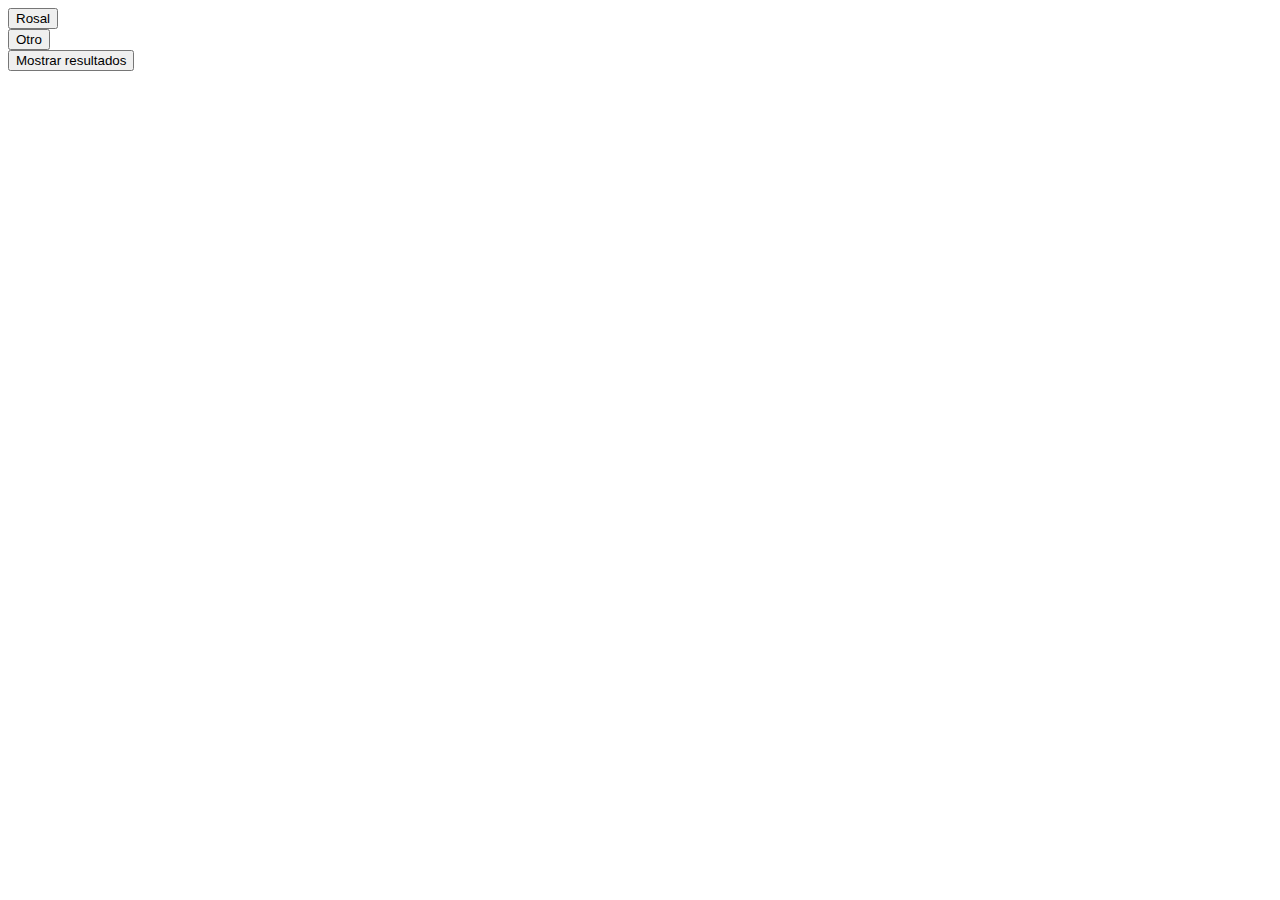
==== index.html @ 0fdda374 "j" ====
<!DOCTYPE html>
<html lang="en">
<head>
    <meta charset="UTF-8">
    <meta name="viewport" content="width=device-width, initial-scale=1.0">
    <title>Rosal</title>
    <link rel="stylesheet" href="/Rosal/css/style.css">
    <link href="https://fonts.googleapis.com/css2?family=Pacifico&display=swap" rel="stylesheet">
</head>
<body>
    <div id="controls">
        <div class="orange-btn-container">
            <button id="contador1-btn" onclick="aumentarContador1()">Rosal</button>
            <div></div>
        </div>
        <div class="blue-btn-container">
            <button class="boton-2" id="contador2-btn" onclick="aumentarContador2()">Otro</button>
            <div></div>
        </div>
        <button class="show-btn" id="show-btn" onclick="toggleContadores()">Mostrar resultados</button>
    </div>
    
    <div id="counters" class="container" style="display: none;">
        <div class="counter-container">
            <div class="title-rosal">Rosal</div>
            <div class="counter" id="contador1">0</div>
        </div>
        <div class="counter-container">
            <div class="title-otro">Otro</div>
            <div class="counter" id="contador2">0</div>
        </div>
        <button class="show-btn" id="toggle-btn" onclick="toggleContadores()">Ocultar</button>
        <button class="reset-btn" id="reset-btn" onclick="reiniciarContadores()">Reiniciar conteo</button>
    </div>

    <script src="./js/script.js"></script>
</body>
</html>
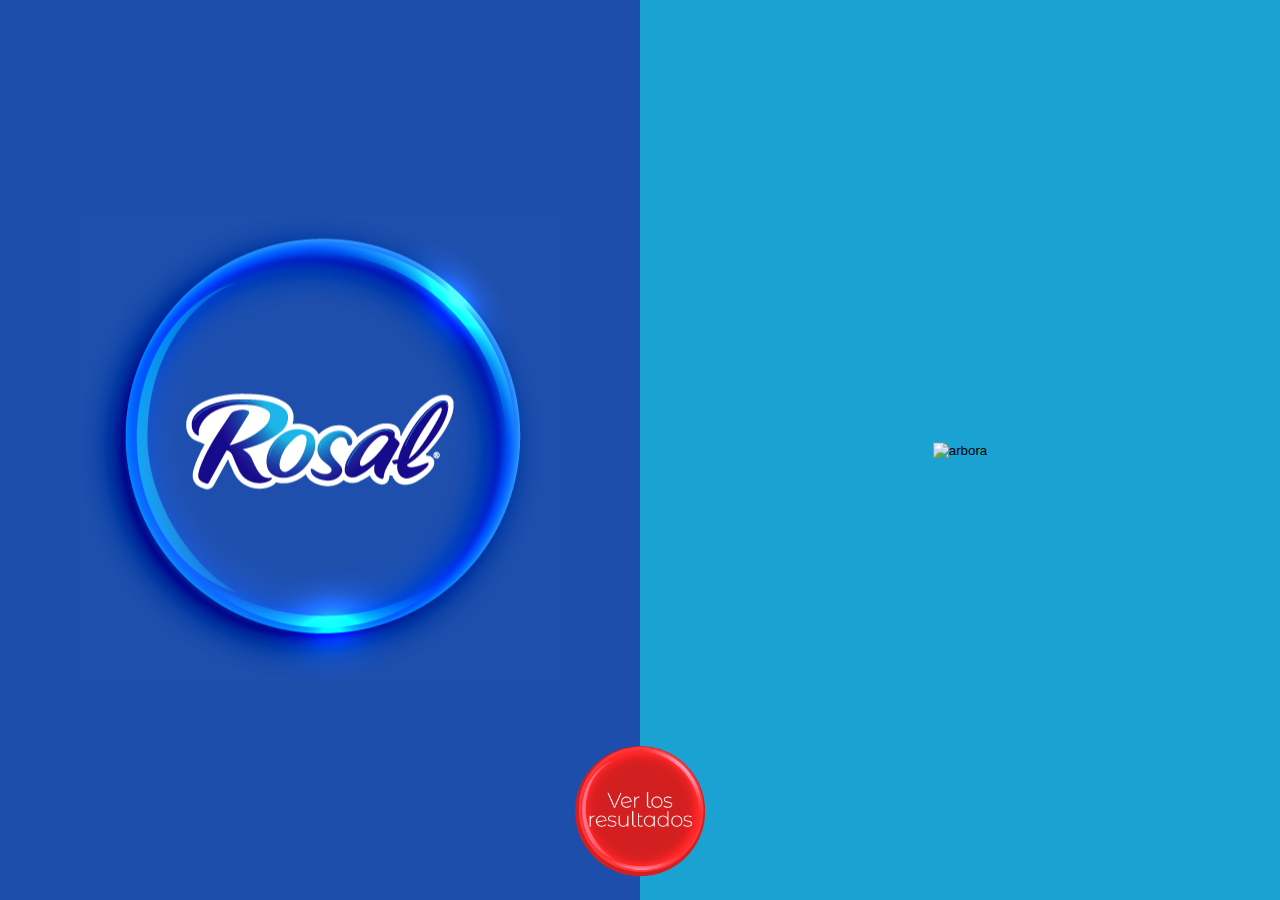
==== commit 52aeb2c8: "po" ====
--- a/index.html
+++ b/index.html
@@ -4,33 +4,36 @@
     <meta charset="UTF-8">
     <meta name="viewport" content="width=device-width, initial-scale=1.0">
     <title>Rosal</title>
-    <link rel="stylesheet" href="/Rosal/css/style.css">
-    <link href="https://fonts.googleapis.com/css2?family=Pacifico&display=swap" rel="stylesheet">
+    <link rel="stylesheet" href="/css/style.css">
+    <link rel="preconnect" href="https://fonts.googleapis.com">
+    <link rel="preconnect" href="https://fonts.gstatic.com" crossorigin>
+    <link href="https://fonts.googleapis.com/css2?family=Playwrite+AR:wght@100..400&display=swap" rel="stylesheet">
 </head>
 <body>
     <div id="controls">
         <div class="orange-btn-container">
-            <button id="contador1-btn" onclick="aumentarContador1()">Rosal</button>
+
+            <button id="contador1-btn" onclick="aumentarContador1()"><img src="img/logo-rosal.jpg" alt="Rosal"></button>
             <div></div>
         </div>
         <div class="blue-btn-container">
-            <button class="boton-2" id="contador2-btn" onclick="aumentarContador2()">Otro</button>
+            <button class="boton-2" id="contador2-btn" onclick="aumentarContador2()"><img src="img/logo-arbora.jpg" alt="arbora"></button>
             <div></div>
         </div>
-        <button class="show-btn" id="show-btn" onclick="toggleContadores()">Mostrar resultados</button>
+        <button class="show-btn" id="show-btn" onclick="toggleContadores()"><img class="resultados" src="img/RESULTADOS.png" alt="resultados"></button>
     </div>
     
     <div id="counters" class="container" style="display: none;">
-        <div class="counter-container">
-            <div class="title-rosal">Rosal</div>
+        <div class="counter-container1">
+            <div class="title-rosal"><img class="logos" src="img/LOGO-ROSAL-PNG.png" alt="rosallogo"></div>
             <div class="counter" id="contador1">0</div>
         </div>
-        <div class="counter-container">
-            <div class="title-otro">Otro</div>
+        <div class="counter-container2">
+            <div class="title-otro"><img class="logos" src="img/OTRO-LOGO.png" alt="arboralogo"></div>
             <div class="counter" id="contador2">0</div>
         </div>
-        <button class="show-btn" id="toggle-btn" onclick="toggleContadores()">Ocultar</button>
-        <button class="reset-btn" id="reset-btn" onclick="reiniciarContadores()">Reiniciar conteo</button>
+        <button class="show-btn" id="toggle-btn" onclick="toggleContadores()"><img class="resultados" src="img/Regresar.png" alt="arbora"></button>
+        <button class="reset-btn" id="reset-btn" onclick="reiniciarContadores()"><img class="resultados" src="img/Reiniciar.png" alt="arbora"></button>
     </div>
 
     <script src="./js/script.js"></script>
--- a/css/style.css
+++ b/css/style.css
@@ -0,0 +1,90 @@
+body {
+    height: 100vh;
+    margin: 0;
+    display: flex;
+    justify-content: center;
+    align-items: center;
+    background: linear-gradient(to right, #1d4eab 50%, #1aa3d2 50%);
+    position: relative;
+}
+.container {
+    display: none;
+    text-align: center;
+}
+.counter {
+    color: aliceblue;
+    font-size: 7em;
+    margin-bottom: 20px;
+    margin: 20px;
+    font-family: "Playwrite AR", cursive;
+    font-weight: 100;
+    width: 150px;
+    height: 150px;
+    display: inline-flex;
+    align-items: center;
+    justify-content: center;
+    position: relative;
+}
+#contador1-btn {
+    background-color: #1d4eab;
+    border: none;
+    cursor: pointer;
+    transition: transform 0.2s;
+}
+
+#contador2-btn {
+    background-color: #1aa3d2;
+    border: none;
+    cursor: pointer;
+    transition: transform 0.2s;
+}
+
+.show-btn, .reset-btn {
+    position: absolute;
+    left: 50%;
+    transform: translateX(-50%);
+    border: none;
+    background: linear-gradient(to right, #1d4eab 50%, #1aa3d2 50%);
+    cursor: pointer;
+}
+.show-btn {
+    bottom: 20px;
+}
+.resultados{
+    width: 130px;
+}
+.reset-btn {
+    top: 0px;
+}
+.orange-btn-container, .blue-btn-container {
+    position: absolute;
+    top: 50%;
+    transform: translateY(-50%);
+    width: 50%;
+    text-align: center;
+}
+.orange-btn-container {
+    left: 0;
+}
+.blue-btn-container {
+    right: 0;
+}
+
+.logos{
+    width: 400px;
+}
+
+
+.counter-container1,  .counter-container2 {
+    position: absolute;
+    top: 50%;
+    transform: translateY(-50%);
+    width: 50%;
+    text-align: center;
+}
+.counter-container1 {
+    left: 0;
+}
+.counter-container2 {
+    right: 0;
+}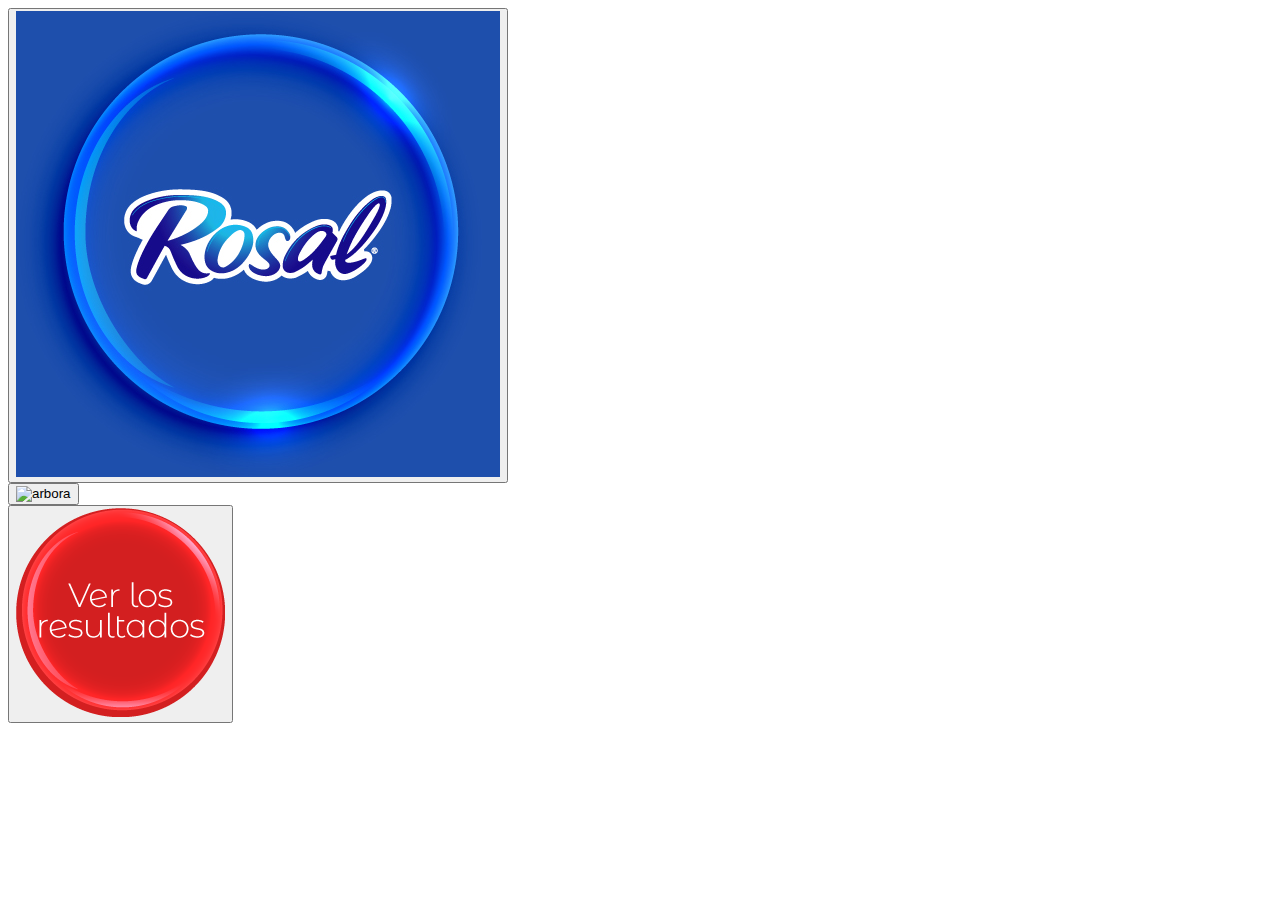
==== commit c010eae8: "oppp" ====
--- a/index.html
+++ b/index.html
@@ -4,7 +4,7 @@
     <meta charset="UTF-8">
     <meta name="viewport" content="width=device-width, initial-scale=1.0">
     <title>Rosal</title>
-    <link rel="stylesheet" href="/css/style.css">
+    <link rel="stylesheet" href="/Rosal/css/style.css">
     <link rel="preconnect" href="https://fonts.googleapis.com">
     <link rel="preconnect" href="https://fonts.gstatic.com" crossorigin>
     <link href="https://fonts.googleapis.com/css2?family=Playwrite+AR:wght@100..400&display=swap" rel="stylesheet">
@@ -17,7 +17,7 @@
             <div></div>
         </div>
         <div class="blue-btn-container">
-            <button class="boton-2" id="contador2-btn" onclick="aumentarContador2()"><img src="img/logo-arbora.jpg" alt="arbora"></button>
+            <button class="boton-2" id="contador2-btn" onclick="aumentarContador2()"><img src="/Rosal/img/logo-arbora.jpg" alt="arbora"></button>
             <div></div>
         </div>
         <button class="show-btn" id="show-btn" onclick="toggleContadores()"><img class="resultados" src="img/RESULTADOS.png" alt="resultados"></button>
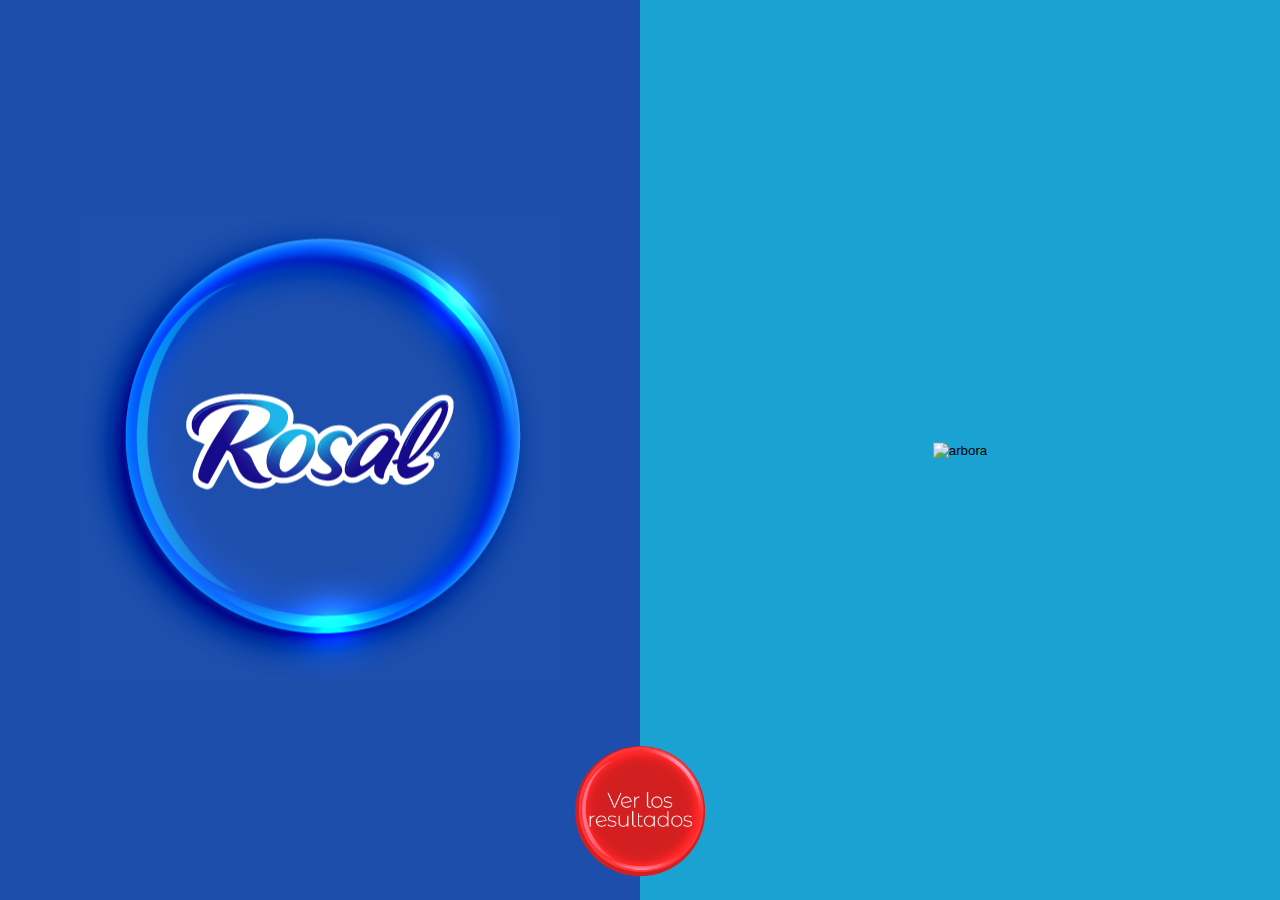
==== commit b602e852: "AAAA" ====
--- a/index.html
+++ b/index.html
@@ -4,7 +4,7 @@
     <meta charset="UTF-8">
     <meta name="viewport" content="width=device-width, initial-scale=1.0">
     <title>Rosal</title>
-    <link rel="stylesheet" href="/Rosal/css/style.css">
+    <link rel="stylesheet" href="/css/style.css">
     <link rel="preconnect" href="https://fonts.googleapis.com">
     <link rel="preconnect" href="https://fonts.gstatic.com" crossorigin>
     <link href="https://fonts.googleapis.com/css2?family=Playwrite+AR:wght@100..400&display=swap" rel="stylesheet">
--- a/css/style.css
+++ b/css/style.css
@@ -0,0 +1,90 @@
+body {
+    height: 100vh;
+    margin: 0;
+    display: flex;
+    justify-content: center;
+    align-items: center;
+    background: linear-gradient(to right, #1d4eab 50%, #1aa3d2 50%);
+    position: relative;
+}
+.container {
+    display: none;
+    text-align: center;
+}
+.counter {
+    color: aliceblue;
+    font-size: 7em;
+    margin-bottom: 20px;
+    margin: 20px;
+    font-family: "Playwrite AR", cursive;
+    font-weight: 100;
+    width: 150px;
+    height: 150px;
+    display: inline-flex;
+    align-items: center;
+    justify-content: center;
+    position: relative;
+}
+#contador1-btn {
+    background-color: #1d4eab;
+    border: none;
+    cursor: pointer;
+    transition: transform 0.2s;
+}
+
+#contador2-btn {
+    background-color: #1aa3d2;
+    border: none;
+    cursor: pointer;
+    transition: transform 0.2s;
+}
+
+.show-btn, .reset-btn {
+    position: absolute;
+    left: 50%;
+    transform: translateX(-50%);
+    border: none;
+    background: linear-gradient(to right, #1d4eab 50%, #1aa3d2 50%);
+    cursor: pointer;
+}
+.show-btn {
+    bottom: 20px;
+}
+.resultados{
+    width: 130px;
+}
+.reset-btn {
+    top: 0px;
+}
+.orange-btn-container, .blue-btn-container {
+    position: absolute;
+    top: 50%;
+    transform: translateY(-50%);
+    width: 50%;
+    text-align: center;
+}
+.orange-btn-container {
+    left: 0;
+}
+.blue-btn-container {
+    right: 0;
+}
+
+.logos{
+    width: 400px;
+}
+
+
+.counter-container1,  .counter-container2 {
+    position: absolute;
+    top: 50%;
+    transform: translateY(-50%);
+    width: 50%;
+    text-align: center;
+}
+.counter-container1 {
+    left: 0;
+}
+.counter-container2 {
+    right: 0;
+}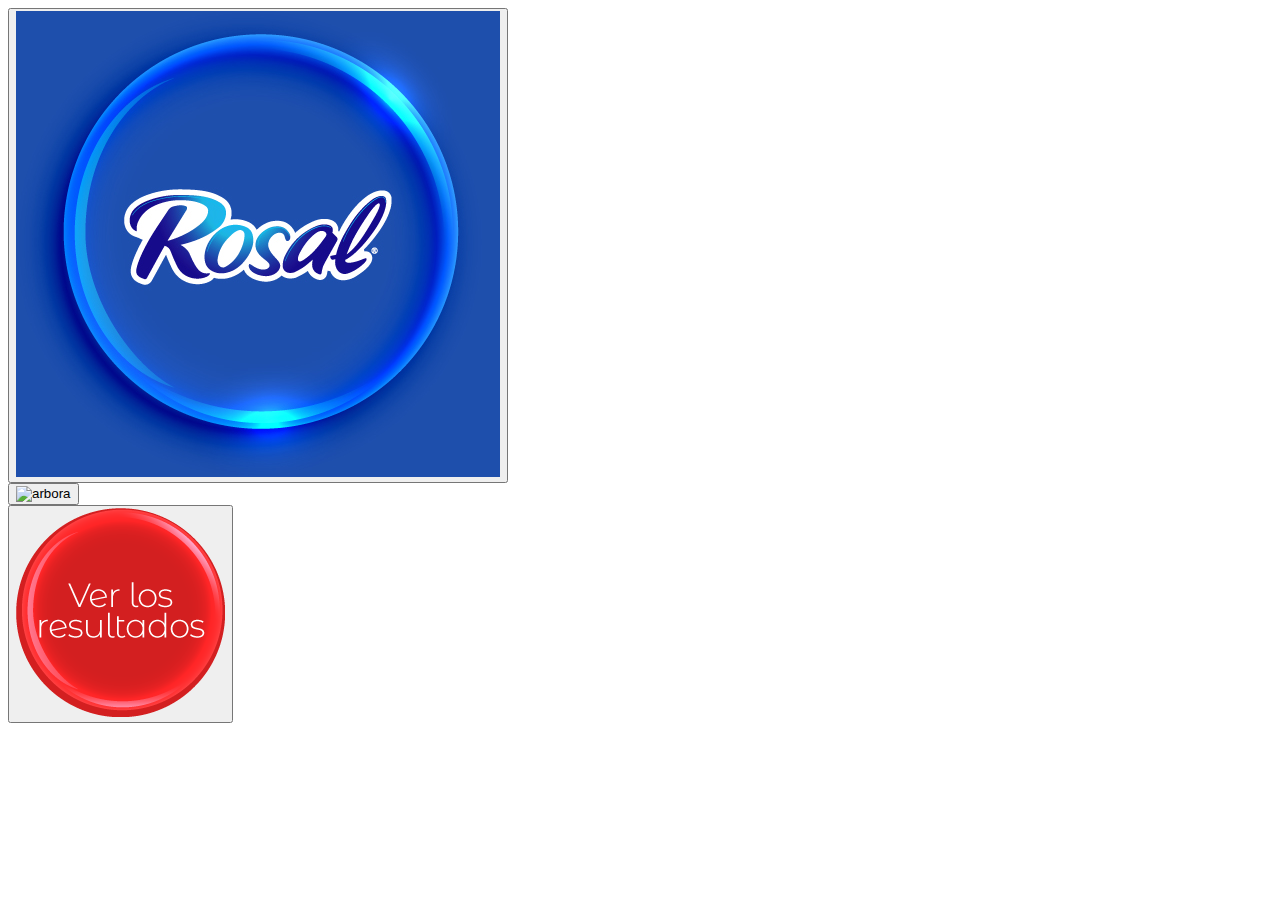
==== commit 9e343926: "aaaaaaaaa" ====
--- a/index.html
+++ b/index.html
@@ -4,7 +4,7 @@
     <meta charset="UTF-8">
     <meta name="viewport" content="width=device-width, initial-scale=1.0">
     <title>Rosal</title>
-    <link rel="stylesheet" href="/css/style.css">
+    <link rel="stylesheet" href="/Rosal/css/style.css">
     <link rel="preconnect" href="https://fonts.googleapis.com">
     <link rel="preconnect" href="https://fonts.gstatic.com" crossorigin>
     <link href="https://fonts.googleapis.com/css2?family=Playwrite+AR:wght@100..400&display=swap" rel="stylesheet">
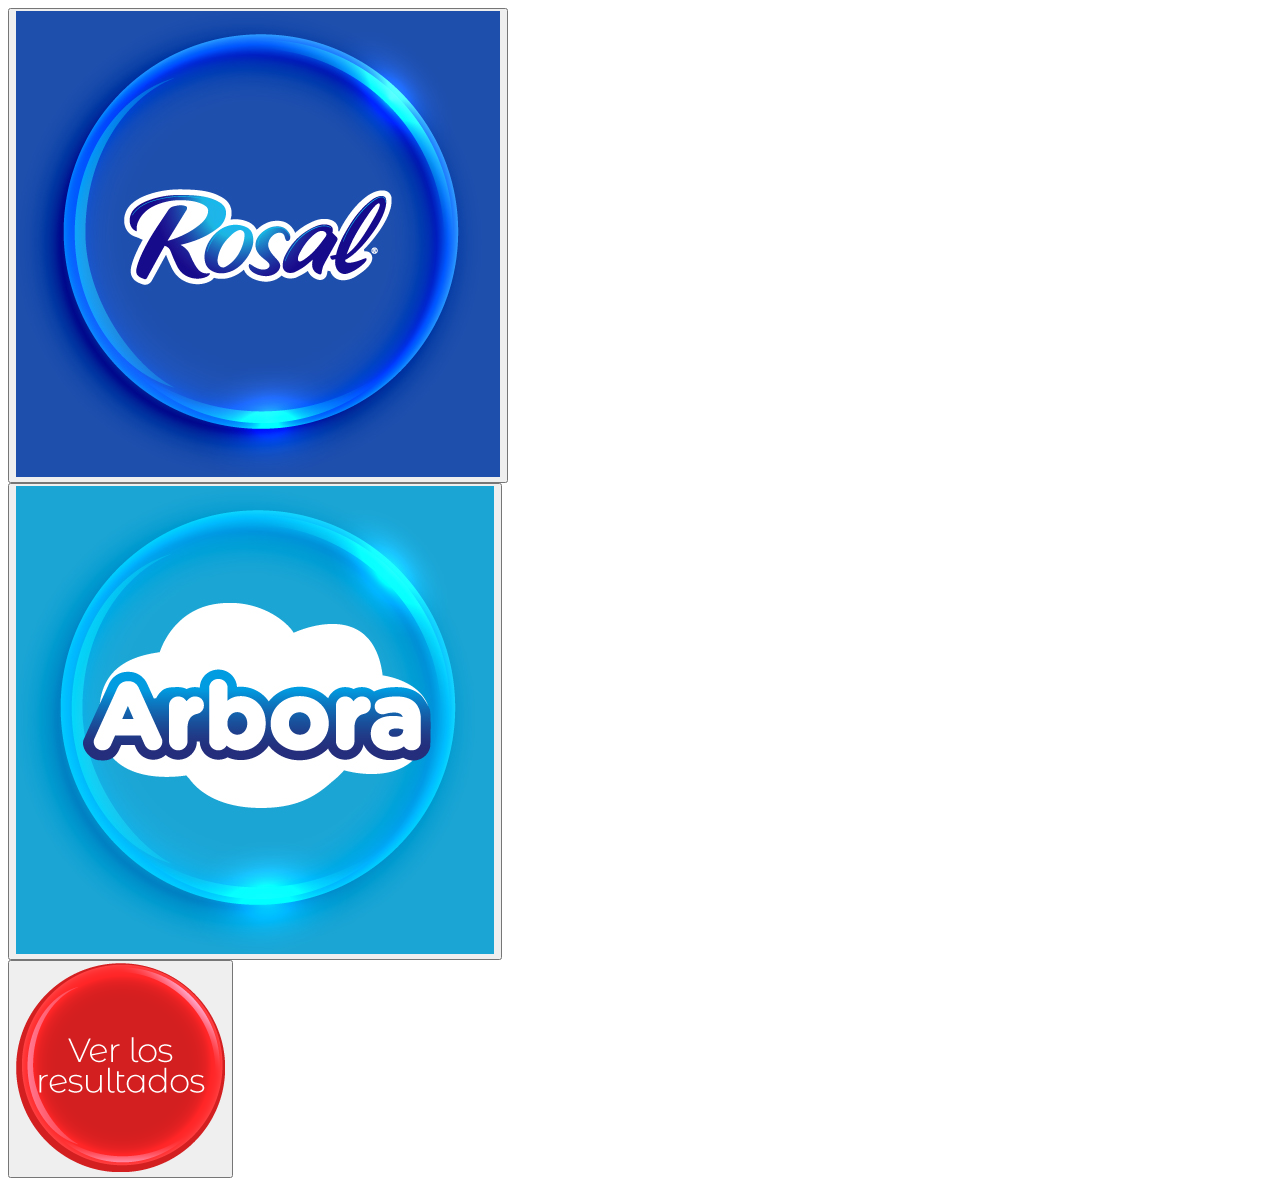
==== commit c1f92127: "GOOOO" ====
--- a/index.html
+++ b/index.html
@@ -17,7 +17,7 @@
             <div></div>
         </div>
         <div class="blue-btn-container">
-            <button class="boton-2" id="contador2-btn" onclick="aumentarContador2()"><img src="/Rosal/img/logo-arbora.jpg" alt="arbora"></button>
+            <button class="boton-2" id="contador2-btn" onclick="aumentarContador2()"><img src="/img/arbora.jpg" alt="arbora"></button>
             <div></div>
         </div>
         <button class="show-btn" id="show-btn" onclick="toggleContadores()"><img class="resultados" src="img/RESULTADOS.png" alt="resultados"></button>
